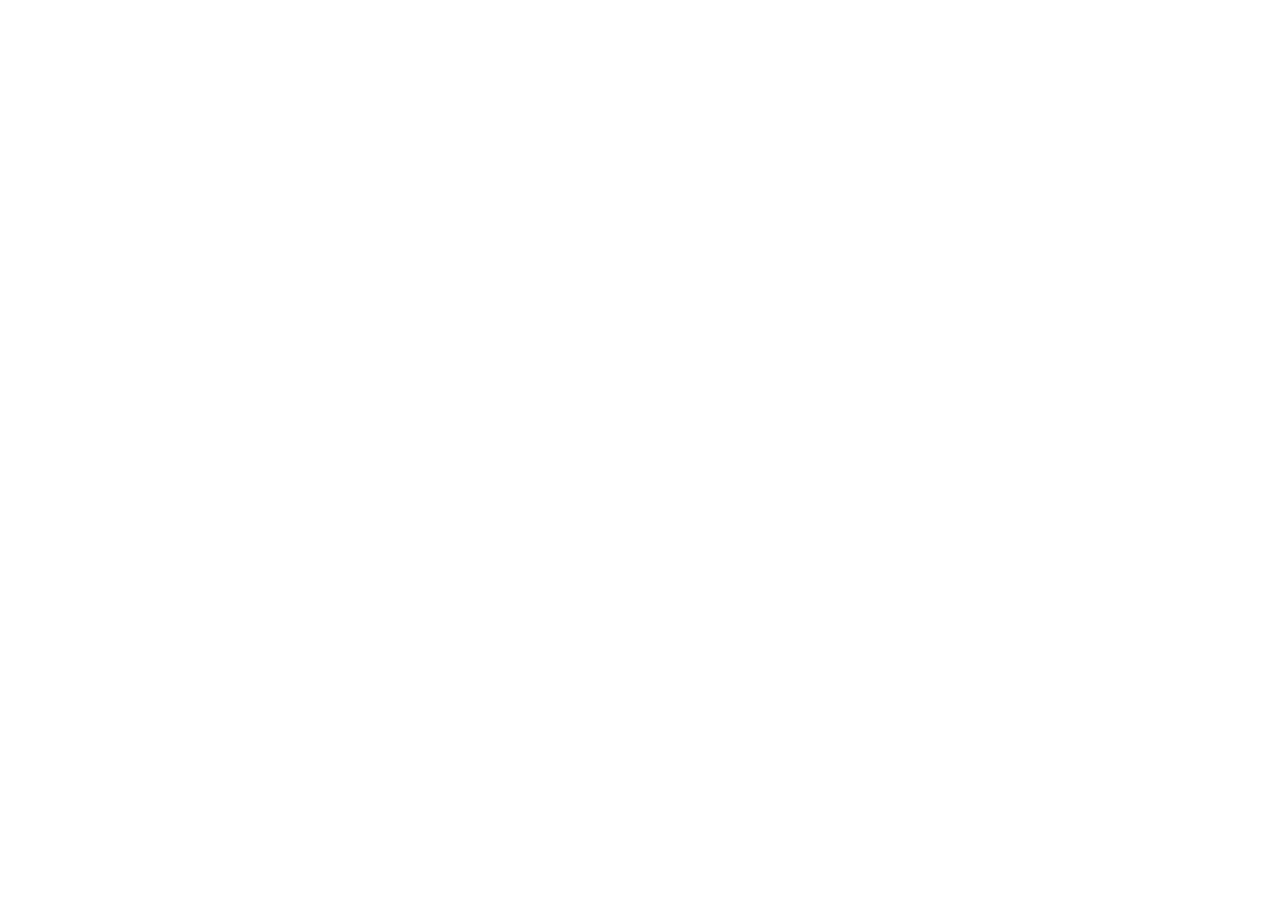
==== index.html @ 9fbe438b "subiendo carpetas y estructura inicial" ====
<!DOCTYPE html>
<html lang="en">
<head>
    <meta charset="UTF-8">
    <meta name="viewport" content="width=device-width, initial-scale=1.0">
    <title>Rueda Libre | Alquiler de bicicletas en Medellín"</title>
</head>
<body>
    <h1></h1>
</body>
</html>
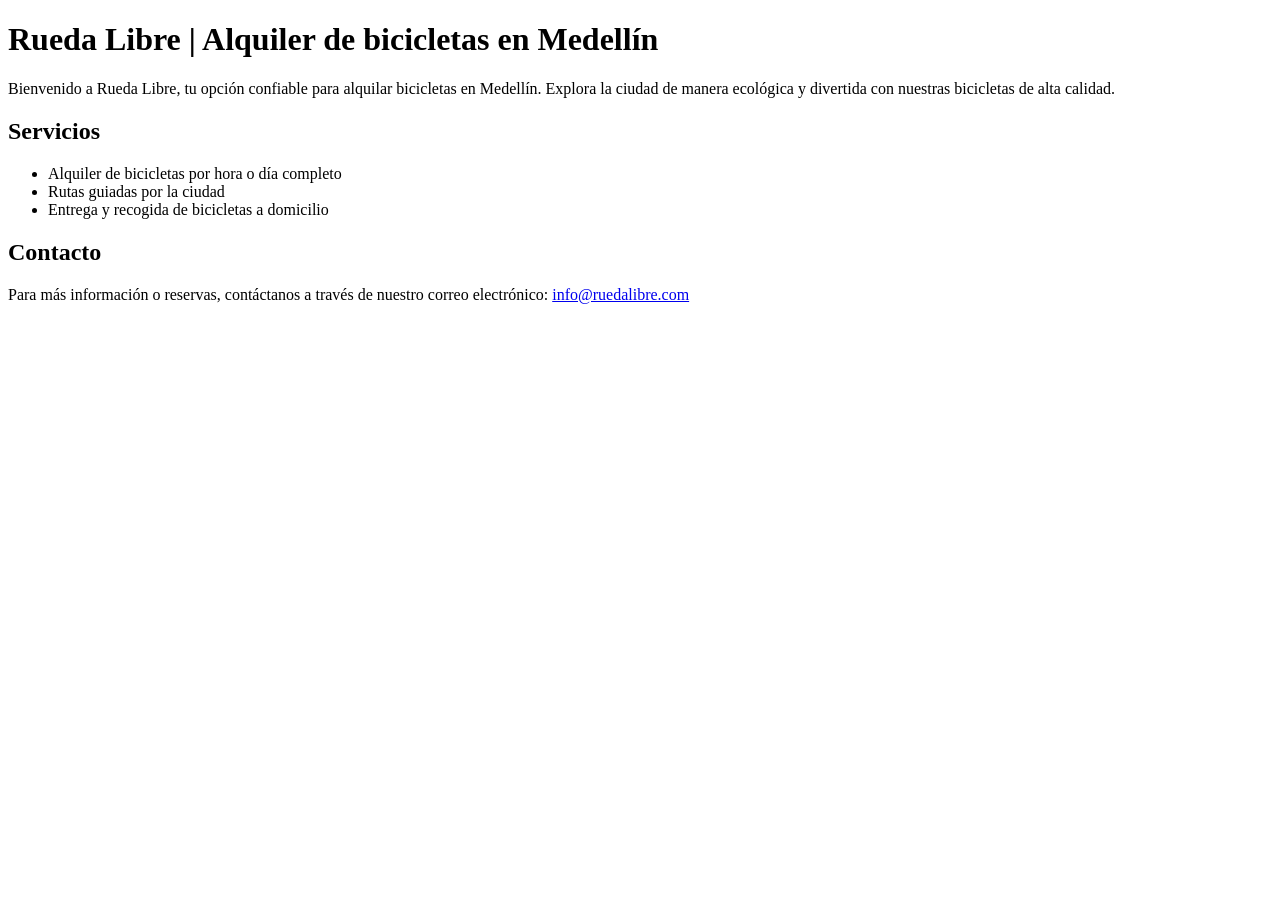
==== commit 8d99219f: "agregando bitacora e imagenes" ====
--- a/index.html
+++ b/index.html
@@ -3,9 +3,18 @@
 <head>
     <meta charset="UTF-8">
     <meta name="viewport" content="width=device-width, initial-scale=1.0">
-    <title>Rueda Libre | Alquiler de bicicletas en Medellín"</title>
+    <title>Rueda Libre | Alquiler de bicicletas en Medellín</title>
 </head>
 <body>
-    <h1></h1>
+    <h1>Rueda Libre | Alquiler de bicicletas en Medellín</h1>
+    <p>Bienvenido a Rueda Libre, tu opción confiable para alquilar bicicletas en Medellín. Explora la ciudad de manera ecológica y divertida con nuestras bicicletas de alta calidad.</p>
+    <h2>Servicios</h2>
+    <ul>
+        <li>Alquiler de bicicletas por hora o día completo</li>
+        <li>Rutas guiadas por la ciudad</li>
+        <li>Entrega y recogida de bicicletas a domicilio</li>
+    </ul>
+    <h2>Contacto</h2>
+    <p>Para más información o reservas, contáctanos a través de nuestro correo electrónico: <a href="mailto:info@ruedalibre.com">info@ruedalibre.com</a></p>    
 </body>
 </html>
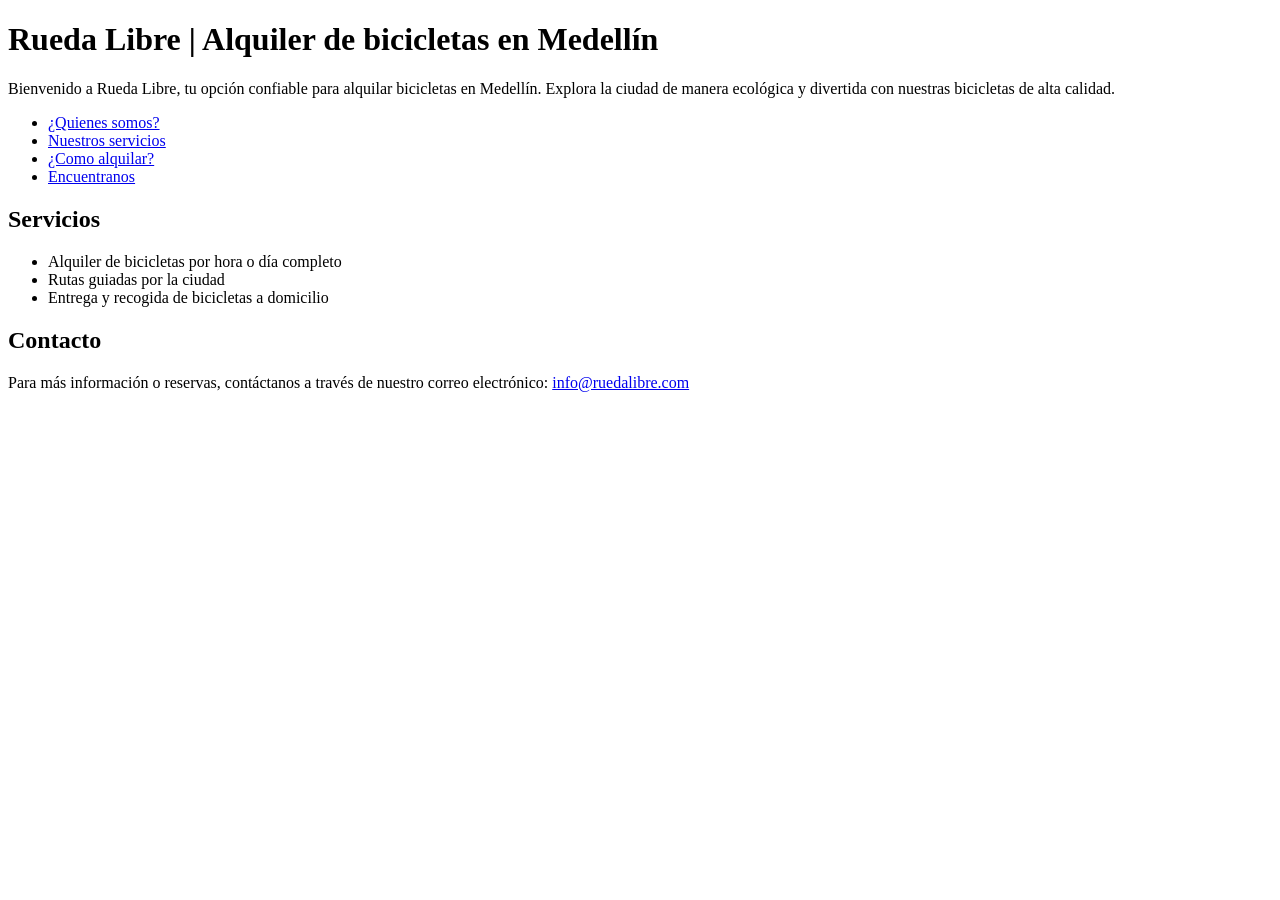
==== commit 0ba188e7: "Subiendo index y bitacora actualizada" ====
--- a/index.html
+++ b/index.html
@@ -8,6 +8,14 @@
 <body>
     <h1>Rueda Libre | Alquiler de bicicletas en Medellín</h1>
     <p>Bienvenido a Rueda Libre, tu opción confiable para alquilar bicicletas en Medellín. Explora la ciudad de manera ecológica y divertida con nuestras bicicletas de alta calidad.</p>
+    <nav>
+        <ul>
+            <li><a href="index.html">¿Quienes somos?</a></li>
+            <li><a href="servicios.html">Nuestros servicios</a></li>
+            <li><a href="servicios.html">¿Como alquilar?</a></li>
+            <li><a href="contacto.html">Encuentranos</a></li>
+        </ul>
+    </nav>
     <h2>Servicios</h2>
     <ul>
         <li>Alquiler de bicicletas por hora o día completo</li>
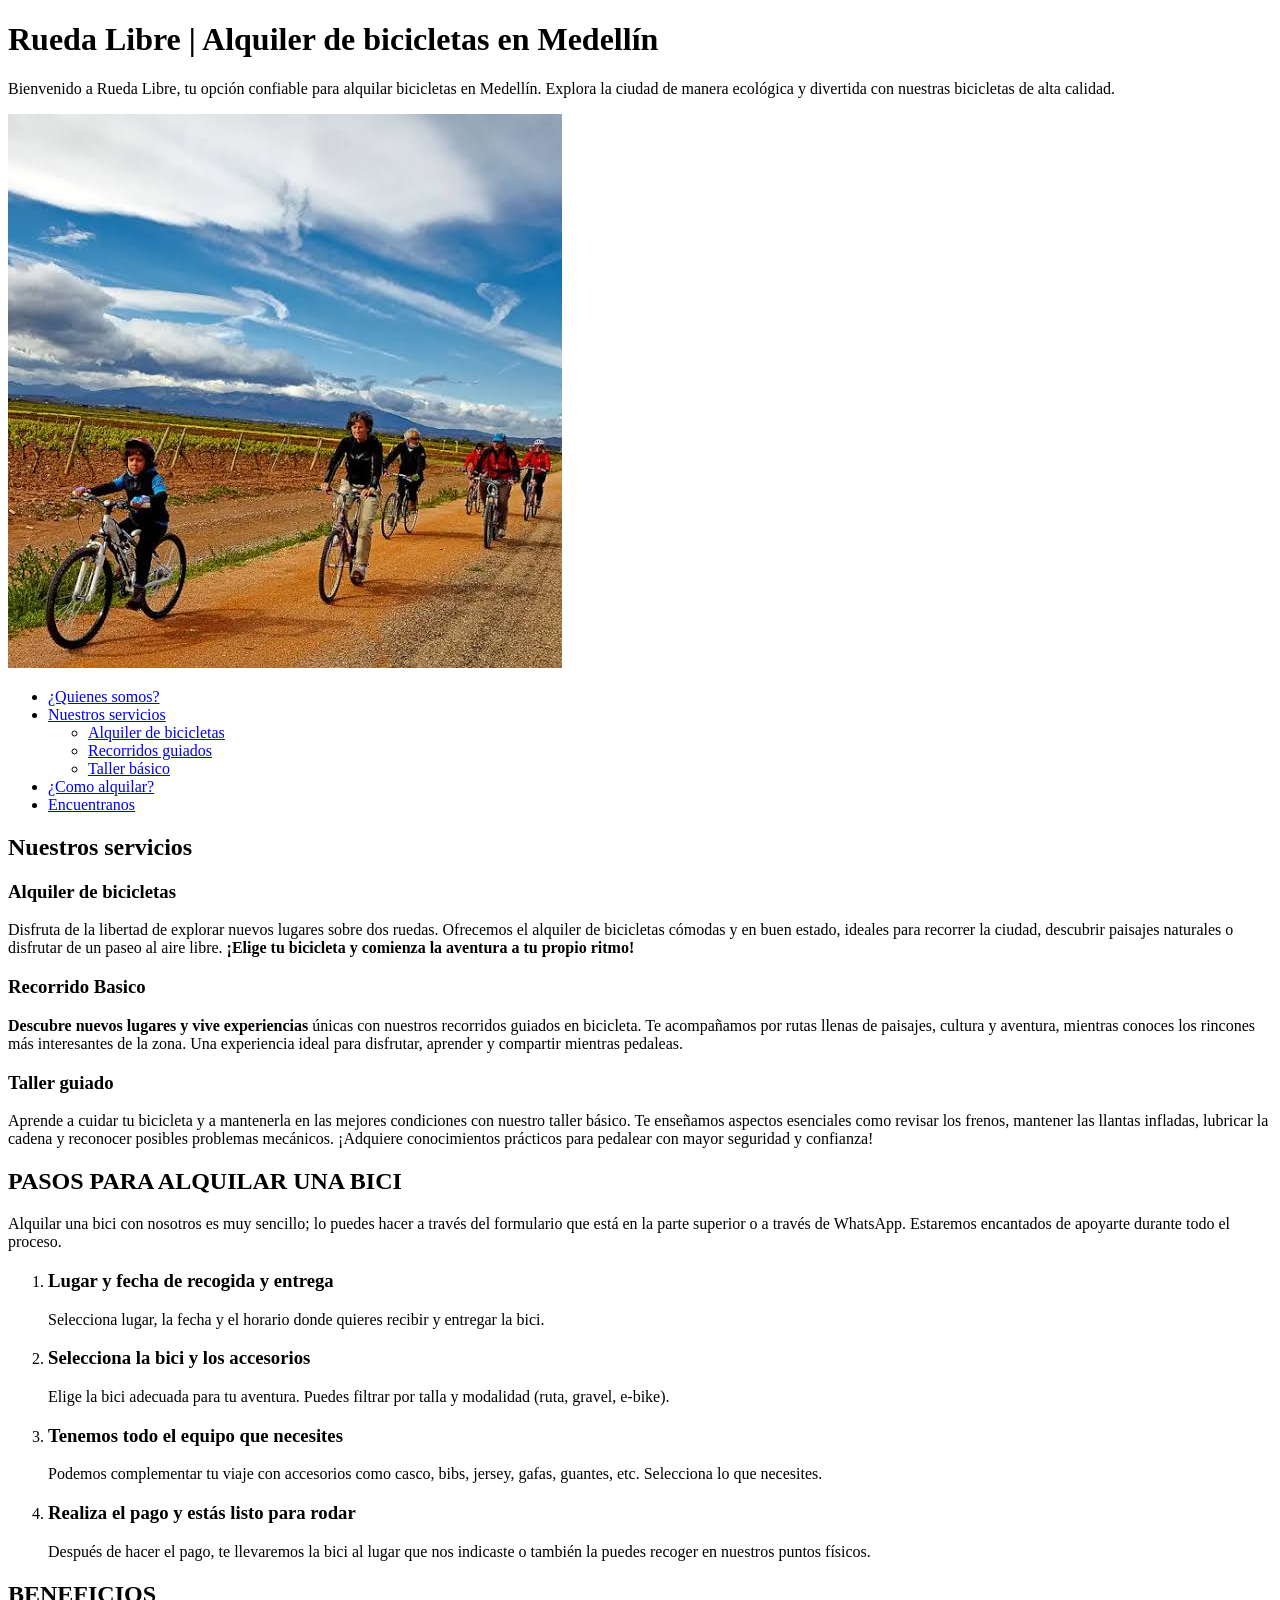
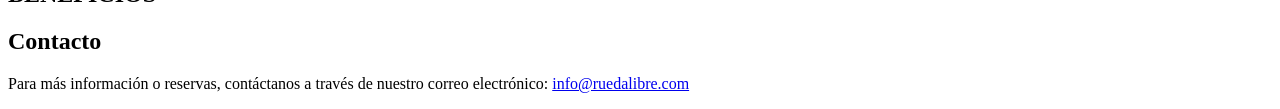
==== commit c5d32f62: "Actualizacion del index y carpeta img" ====
--- a/index.html
+++ b/index.html
@@ -8,20 +8,71 @@
 <body>
     <h1>Rueda Libre | Alquiler de bicicletas en Medellín</h1>
     <p>Bienvenido a Rueda Libre, tu opción confiable para alquilar bicicletas en Medellín. Explora la ciudad de manera ecológica y divertida con nuestras bicicletas de alta calidad.</p>
+    <div>
+        <img src="./img/paseo.png" alt="Paseando por un valle">
+    </div>
     <nav>
         <ul>
-            <li><a href="index.html">¿Quienes somos?</a></li>
-            <li><a href="servicios.html">Nuestros servicios</a></li>
-            <li><a href="servicios.html">¿Como alquilar?</a></li>
-            <li><a href="contacto.html">Encuentranos</a></li>
+            <li>
+                <a href="index.html">¿Quienes somos?</a>
+            </li>
+            <li>
+                <a href="#servicios">Nuestros servicios</a>
+                <ul>
+                    <li>
+                        <a href="#alquiler">Alquiler de bicicletas</a>
+                    </li>
+                    <li>
+                        <a href="#recorrido">Recorridos guiados</a>
+                    </li>
+                    <li>
+                        <a href="#taller">Taller básico</a>
+                    </li>
+                </ul>
+            </li>
+            <li>
+                <a href="#alquilar">¿Como alquilar?</a>
+            </li>
+            <li>
+                <a href="contacto.html">Encuentranos</a>
+            </li>
         </ul>
     </nav>
-    <h2>Servicios</h2>
-    <ul>
-        <li>Alquiler de bicicletas por hora o día completo</li>
-        <li>Rutas guiadas por la ciudad</li>
-        <li>Entrega y recogida de bicicletas a domicilio</li>
-    </ul>
+    <section id="servicios">
+        <h2>Nuestros servicios</h2>
+        <div id="alquiler">
+            <h3>Alquiler de bicicletas</h3>
+            <p>Disfruta de la libertad de explorar nuevos lugares sobre dos ruedas. Ofrecemos el alquiler de bicicletas cómodas y en buen estado, ideales para recorrer la ciudad, descubrir paisajes naturales o disfrutar de un paseo al aire libre.  <strong>¡Elige tu bicicleta y comienza la aventura a tu propio ritmo!</strong></p>
+        </div>
+        <div id="recorrido">
+            <h3>Recorrido Basico</h3>
+            <p><strong>Descubre nuevos lugares y vive experiencias</strong> únicas con nuestros recorridos guiados en bicicleta. Te acompañamos por rutas llenas de paisajes, cultura y aventura, mientras conoces los rincones más interesantes de la zona. Una experiencia ideal para disfrutar, aprender y compartir mientras pedaleas.</p>
+        </div>
+        <div id="taller">
+            <h3>Taller guiado</h3>
+            <p>Aprende a cuidar tu bicicleta y a mantenerla en las mejores condiciones con nuestro taller básico. Te enseñamos aspectos esenciales como revisar los frenos, mantener las llantas infladas, lubricar la cadena y reconocer posibles problemas mecánicos. ¡Adquiere conocimientos prácticos para pedalear con mayor seguridad y confianza!</p>
+        </div>
+
+    </section>
+
+    <section id="alquilar">
+        <h2>PASOS PARA ALQUILAR UNA BICI</h2>
+        <p>Alquilar una bici con nosotros es muy sencillo; lo puedes hacer a través del formulario que está en la parte superior o a través de WhatsApp. Estaremos encantados de apoyarte durante todo el proceso. 
+        </p>
+        <ol>
+            <li><h3> Lugar y fecha de recogida y entrega </h3></li>
+            <p>Selecciona lugar, la fecha y el horario donde quieres recibir y entregar la bici.</p>
+            <li><h3> Selecciona la bici y los accesorios </h3></li>
+            <p>Elige la bici adecuada para tu aventura. Puedes filtrar por talla y modalidad (ruta, gravel, e-bike).</p>
+            <li><h3> Tenemos todo el equipo que necesites </h3></li>
+            <p>Podemos complementar tu viaje con accesorios como casco, bibs, jersey, gafas, guantes, etc. Selecciona lo que necesites.</p>
+            <li><h3> Realiza el pago y estás listo para rodar </h3></li>
+            <p>Después de hacer el pago, te llevaremos la bici al lugar que nos indicaste o también la puedes recoger en nuestros puntos físicos.
+            </p>
+        </ol>
+        <h2>BENEFICIOS</h2>
+        
+    </section>
     <h2>Contacto</h2>
     <p>Para más información o reservas, contáctanos a través de nuestro correo electrónico: <a href="mailto:info@ruedalibre.com">info@ruedalibre.com</a></p>    
 </body>
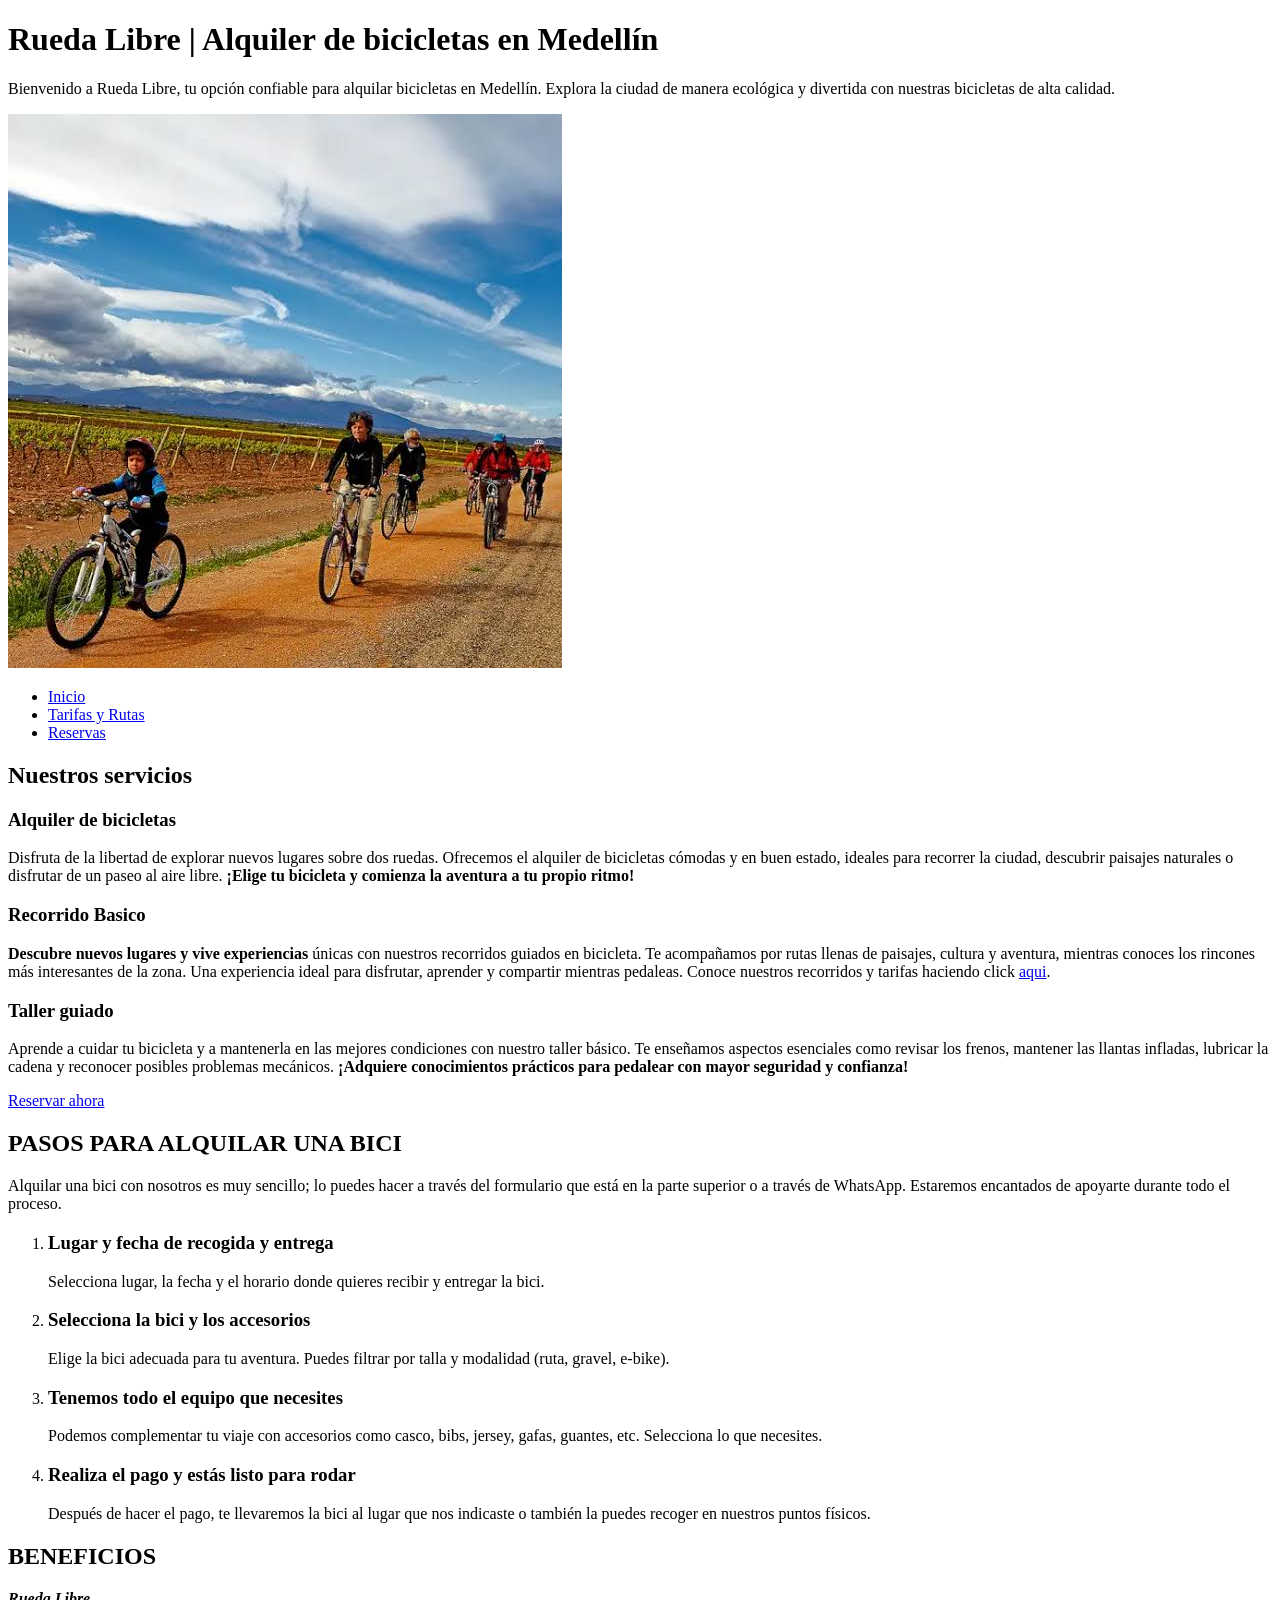
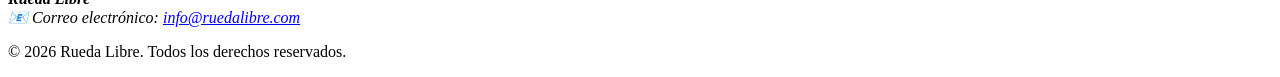
==== commit f238a068: "agregando paginas de reservas y tarifas y arreglo de la estructura con estructura semantica" ====
--- a/index.html
+++ b/index.html
@@ -14,27 +14,13 @@
     <nav>
         <ul>
             <li>
-                <a href="index.html">¿Quienes somos?</a>
+                <a href="index.html">Inicio</a>
             </li>
             <li>
-                <a href="#servicios">Nuestros servicios</a>
-                <ul>
-                    <li>
-                        <a href="#alquiler">Alquiler de bicicletas</a>
-                    </li>
-                    <li>
-                        <a href="#recorrido">Recorridos guiados</a>
-                    </li>
-                    <li>
-                        <a href="#taller">Taller básico</a>
-                    </li>
-                </ul>
+                <a href="./paginas/tarifas.html">Tarifas y Rutas</a>
             </li>
             <li>
-                <a href="#alquilar">¿Como alquilar?</a>
-            </li>
-            <li>
-                <a href="contacto.html">Encuentranos</a>
+                <a href="./paginas/reservas.html">Reservas</a>
             </li>
         </ul>
     </nav>
@@ -46,12 +32,13 @@
         </div>
         <div id="recorrido">
             <h3>Recorrido Basico</h3>
-            <p><strong>Descubre nuevos lugares y vive experiencias</strong> únicas con nuestros recorridos guiados en bicicleta. Te acompañamos por rutas llenas de paisajes, cultura y aventura, mientras conoces los rincones más interesantes de la zona. Una experiencia ideal para disfrutar, aprender y compartir mientras pedaleas.</p>
+            <p><strong>Descubre nuevos lugares y vive experiencias</strong> únicas con nuestros recorridos guiados en bicicleta. Te acompañamos por rutas llenas de paisajes, cultura y aventura, mientras conoces los rincones más interesantes de la zona. Una experiencia ideal para disfrutar, aprender y compartir mientras pedaleas. Conoce nuestros recorridos y tarifas haciendo click <a href="./paginas/tarifas.html#recorridos">aqui</a>.</p>
         </div>
         <div id="taller">
             <h3>Taller guiado</h3>
-            <p>Aprende a cuidar tu bicicleta y a mantenerla en las mejores condiciones con nuestro taller básico. Te enseñamos aspectos esenciales como revisar los frenos, mantener las llantas infladas, lubricar la cadena y reconocer posibles problemas mecánicos. ¡Adquiere conocimientos prácticos para pedalear con mayor seguridad y confianza!</p>
+            <p>Aprende a cuidar tu bicicleta y a mantenerla en las mejores condiciones con nuestro taller básico. Te enseñamos aspectos esenciales como revisar los frenos, mantener las llantas infladas, lubricar la cadena y reconocer posibles problemas mecánicos. <strong>¡Adquiere conocimientos prácticos para pedalear con mayor seguridad y confianza!</strong></p>
         </div>
+        <a href="./reservas.html">Reservar ahora</a>
 
     </section>
 
@@ -73,7 +60,16 @@
         <h2>BENEFICIOS</h2>
         
     </section>
-    <h2>Contacto</h2>
-    <p>Para más información o reservas, contáctanos a través de nuestro correo electrónico: <a href="mailto:info@ruedalibre.com">info@ruedalibre.com</a></p>    
+    <footer>
+        <address class="datos-negocio">
+            <strong>Rueda Libre</strong><br>
+            📧 Correo electrónico: <a href="mailto:info@ruedalibre.com">info@ruedalibre.com</a>
+        </address>
+
+
+        <p class="copyright">
+            &copy; <time datetime="2026">2026</time> Rueda Libre. Todos los derechos reservados.
+        </p>
+    </footer>    
 </body>
 </html>
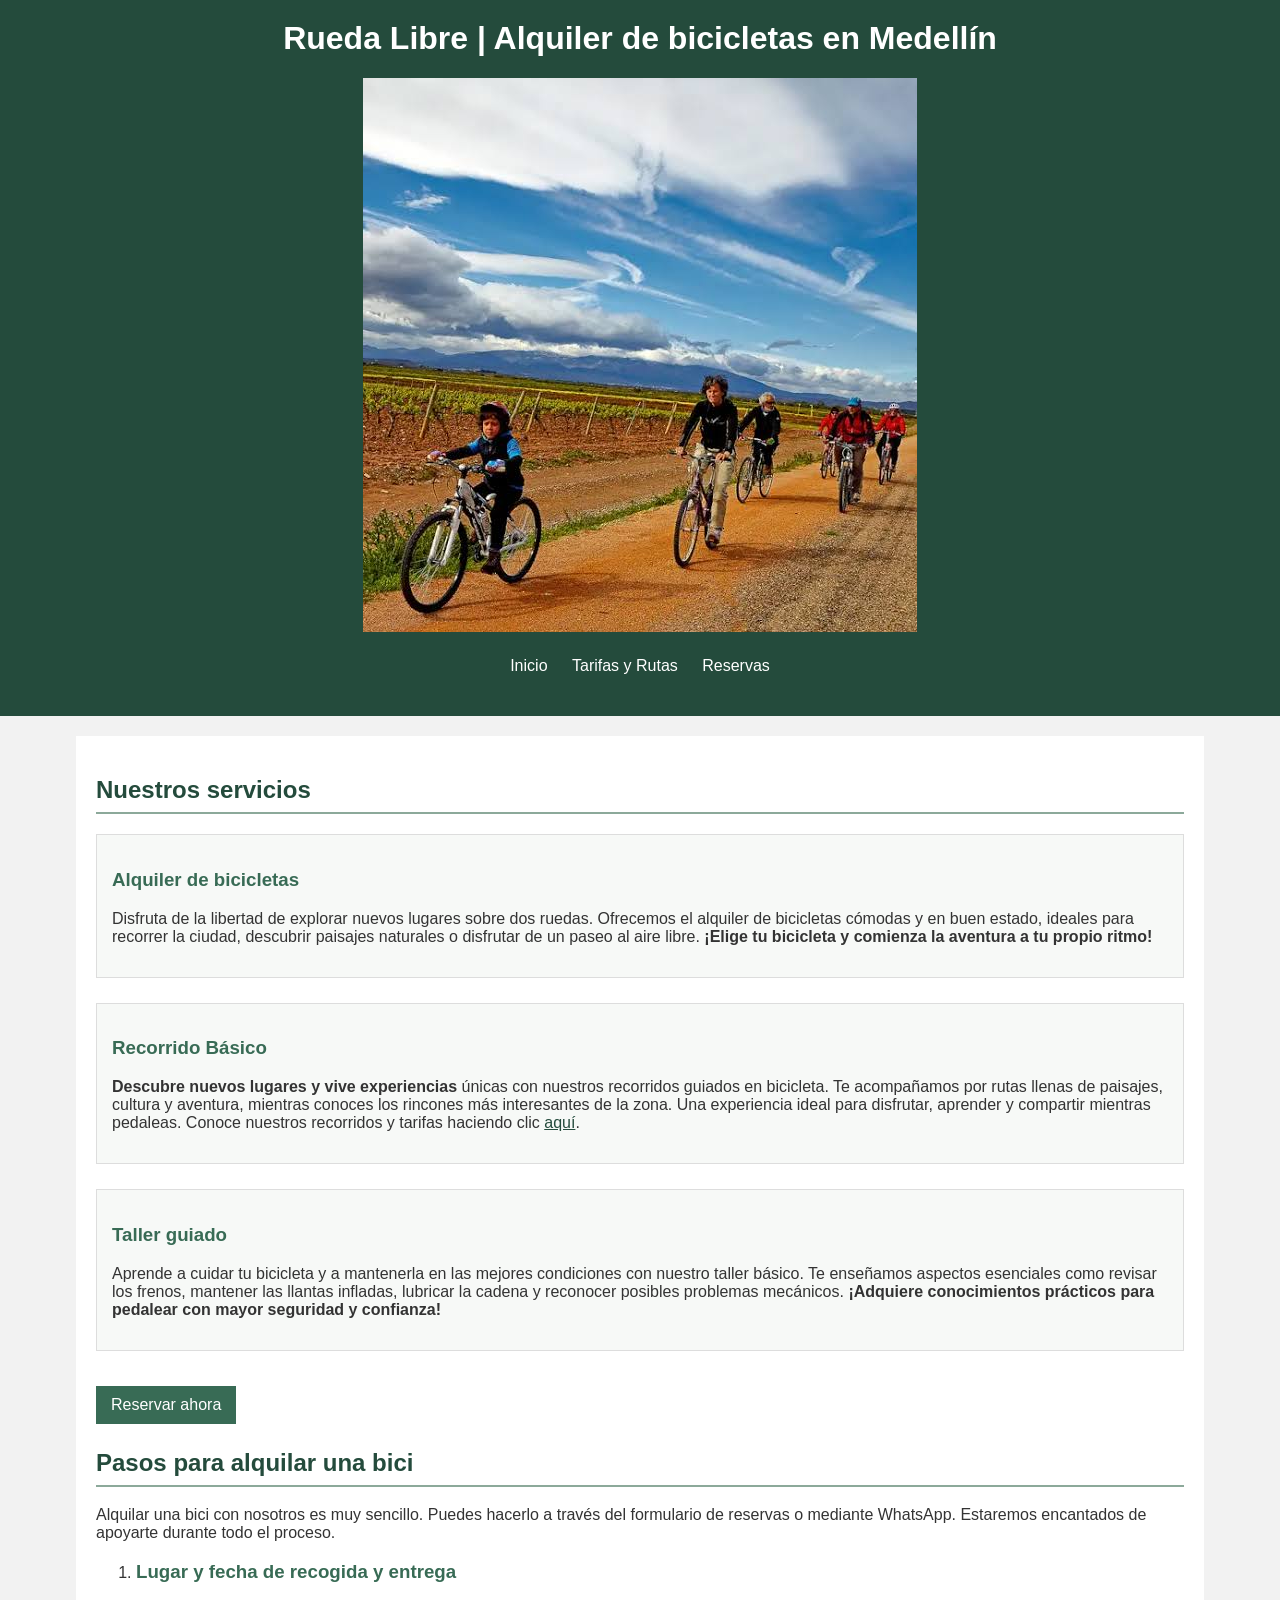
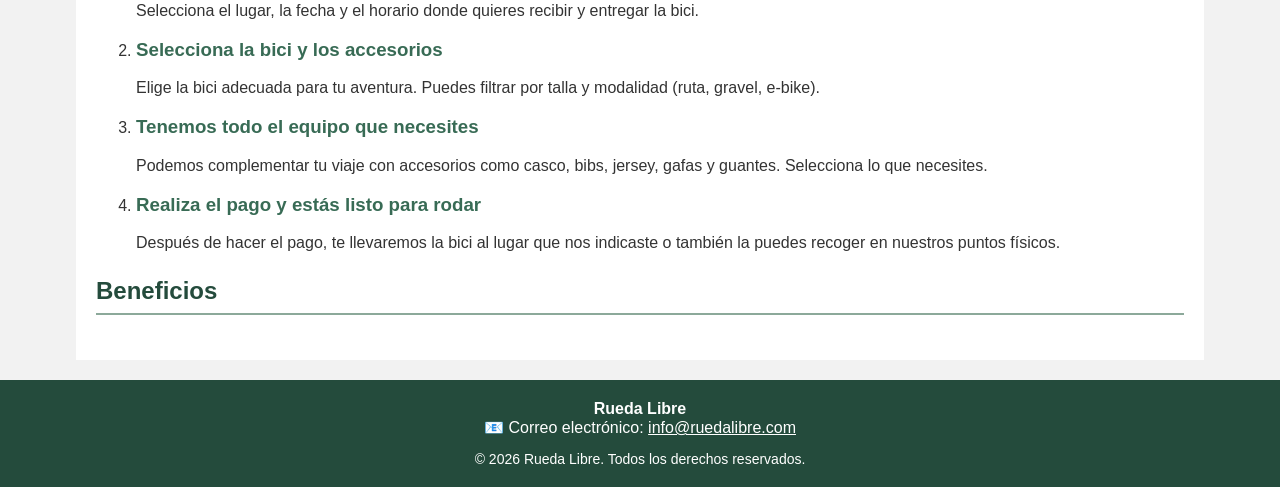
==== commit e2a24dbd: "Actualiacion de las 3 paginas con estilos incluidos" ====
--- a/index.html
+++ b/index.html
@@ -1,75 +1,154 @@
+
 <!DOCTYPE html>
-<html lang="en">
+<html lang="es">
+
 <head>
     <meta charset="UTF-8">
     <meta name="viewport" content="width=device-width, initial-scale=1.0">
+    <meta name="description" content="Sitio de alquiler de bicicletas en Medellín">
+    <link rel="stylesheet" href="./style.css">
     <title>Rueda Libre | Alquiler de bicicletas en Medellín</title>
 </head>
+
 <body>
-    <h1>Rueda Libre | Alquiler de bicicletas en Medellín</h1>
-    <p>Bienvenido a Rueda Libre, tu opción confiable para alquilar bicicletas en Medellín. Explora la ciudad de manera ecológica y divertida con nuestras bicicletas de alta calidad.</p>
-    <div>
+
+    <header>
+        <h1>Rueda Libre | Alquiler de bicicletas en Medellín</h1>
+
         <img src="./img/paseo.png" alt="Paseando por un valle">
-    </div>
-    <nav>
-        <ul>
-            <li>
-                <a href="index.html">Inicio</a>
-            </li>
-            <li>
-                <a href="./paginas/tarifas.html">Tarifas y Rutas</a>
-            </li>
-            <li>
-                <a href="./paginas/reservas.html">Reservas</a>
-            </li>
-        </ul>
-    </nav>
-    <section id="servicios">
-        <h2>Nuestros servicios</h2>
-        <div id="alquiler">
-            <h3>Alquiler de bicicletas</h3>
-            <p>Disfruta de la libertad de explorar nuevos lugares sobre dos ruedas. Ofrecemos el alquiler de bicicletas cómodas y en buen estado, ideales para recorrer la ciudad, descubrir paisajes naturales o disfrutar de un paseo al aire libre.  <strong>¡Elige tu bicicleta y comienza la aventura a tu propio ritmo!</strong></p>
-        </div>
-        <div id="recorrido">
-            <h3>Recorrido Basico</h3>
-            <p><strong>Descubre nuevos lugares y vive experiencias</strong> únicas con nuestros recorridos guiados en bicicleta. Te acompañamos por rutas llenas de paisajes, cultura y aventura, mientras conoces los rincones más interesantes de la zona. Una experiencia ideal para disfrutar, aprender y compartir mientras pedaleas. Conoce nuestros recorridos y tarifas haciendo click <a href="./paginas/tarifas.html#recorridos">aqui</a>.</p>
-        </div>
-        <div id="taller">
-            <h3>Taller guiado</h3>
-            <p>Aprende a cuidar tu bicicleta y a mantenerla en las mejores condiciones con nuestro taller básico. Te enseñamos aspectos esenciales como revisar los frenos, mantener las llantas infladas, lubricar la cadena y reconocer posibles problemas mecánicos. <strong>¡Adquiere conocimientos prácticos para pedalear con mayor seguridad y confianza!</strong></p>
-        </div>
-        <a href="./reservas.html">Reservar ahora</a>
 
-    </section>
+        <nav aria-label="Navegación principal">
+            <ul>
+                <li>
+                    <a href="./index.html">Inicio</a>
+                </li>
+                <li>
+                    <a href="./paginas/tarifas.html">Tarifas y Rutas</a>
+                </li>
+                <li>
+                    <a href="./paginas/reservas.html">Reservas</a>
+                </li>
+            </ul>
+        </nav>
+    </header>
 
-    <section id="alquilar">
-        <h2>PASOS PARA ALQUILAR UNA BICI</h2>
-        <p>Alquilar una bici con nosotros es muy sencillo; lo puedes hacer a través del formulario que está en la parte superior o a través de WhatsApp. Estaremos encantados de apoyarte durante todo el proceso. 
-        </p>
-        <ol>
-            <li><h3> Lugar y fecha de recogida y entrega </h3></li>
-            <p>Selecciona lugar, la fecha y el horario donde quieres recibir y entregar la bici.</p>
-            <li><h3> Selecciona la bici y los accesorios </h3></li>
-            <p>Elige la bici adecuada para tu aventura. Puedes filtrar por talla y modalidad (ruta, gravel, e-bike).</p>
-            <li><h3> Tenemos todo el equipo que necesites </h3></li>
-            <p>Podemos complementar tu viaje con accesorios como casco, bibs, jersey, gafas, guantes, etc. Selecciona lo que necesites.</p>
-            <li><h3> Realiza el pago y estás listo para rodar </h3></li>
-            <p>Después de hacer el pago, te llevaremos la bici al lugar que nos indicaste o también la puedes recoger en nuestros puntos físicos.
+    <main>
+
+        <section id="servicios">
+            <h2>Nuestros servicios</h2>
+
+            <article id="alquiler">
+                <h3>Alquiler de bicicletas</h3>
+                <p>
+                    Disfruta de la libertad de explorar nuevos lugares sobre dos ruedas.
+                    Ofrecemos el alquiler de bicicletas cómodas y en buen estado,
+                    ideales para recorrer la ciudad, descubrir paisajes naturales o
+                    disfrutar de un paseo al aire libre.
+                    <strong>¡Elige tu bicicleta y comienza la aventura a tu propio ritmo!</strong>
+                </p>
+            </article>
+
+            <article id="recorrido">
+                <h3>Recorrido Básico</h3>
+                <p>
+                    <strong>Descubre nuevos lugares y vive experiencias</strong>
+                    únicas con nuestros recorridos guiados en bicicleta.
+                    Te acompañamos por rutas llenas de paisajes, cultura y aventura,
+                    mientras conoces los rincones más interesantes de la zona.
+                    Una experiencia ideal para disfrutar, aprender y compartir
+                    mientras pedaleas. Conoce nuestros recorridos y tarifas
+                    haciendo clic
+                    <a href="./paginas/tarifas.html#recorridos">aquí</a>.
+                </p>
+            </article>
+
+            <article id="taller">
+                <h3>Taller guiado</h3>
+                <p>
+                    Aprende a cuidar tu bicicleta y a mantenerla en las mejores
+                    condiciones con nuestro taller básico. Te enseñamos aspectos
+                    esenciales como revisar los frenos, mantener las llantas
+                    infladas, lubricar la cadena y reconocer posibles problemas
+                    mecánicos.
+                    <strong>¡Adquiere conocimientos prácticos para pedalear
+                    con mayor seguridad y confianza!</strong>
+                </p>
+            </article>
+
+            <p>
+                <a href="./paginas/reservas.html">Reservar ahora</a>
             </p>
-        </ol>
-        <h2>BENEFICIOS</h2>
-        
-    </section>
+        </section>
+
+        <section id="alquilar">
+            <h2>Pasos para alquilar una bici</h2>
+
+            <p>
+                Alquilar una bici con nosotros es muy sencillo.
+                Puedes hacerlo a través del formulario de reservas
+                o mediante WhatsApp. Estaremos encantados de apoyarte
+                durante todo el proceso.
+            </p>
+
+            <ol>
+                <li>
+                    <h3>Lugar y fecha de recogida y entrega</h3>
+                    <p>
+                        Selecciona el lugar, la fecha y el horario
+                        donde quieres recibir y entregar la bici.
+                    </p>
+                </li>
+
+                <li>
+                    <h3>Selecciona la bici y los accesorios</h3>
+                    <p>
+                        Elige la bici adecuada para tu aventura.
+                        Puedes filtrar por talla y modalidad
+                        (ruta, gravel, e-bike).
+                    </p>
+                </li>
+
+                <li>
+                    <h3>Tenemos todo el equipo que necesites</h3>
+                    <p>
+                        Podemos complementar tu viaje con accesorios
+                        como casco, bibs, jersey, gafas y guantes.
+                        Selecciona lo que necesites.
+                    </p>
+                </li>
+
+                <li>
+                    <h3>Realiza el pago y estás listo para rodar</h3>
+                    <p>
+                        Después de hacer el pago, te llevaremos la bici
+                        al lugar que nos indicaste o también la puedes
+                        recoger en nuestros puntos físicos.
+                    </p>
+                </li>
+            </ol>
+        </section>
+
+        <section id="beneficios">
+            <h2>Beneficios</h2>
+
+            <!-- Agrega aquí la descripción de los beneficios de Rueda Libre. -->
+
+        </section>
+
+    </main>
+
     <footer>
         <address class="datos-negocio">
             <strong>Rueda Libre</strong><br>
-            📧 Correo electrónico: <a href="mailto:info@ruedalibre.com">info@ruedalibre.com</a>
+            📧 Correo electrónico:
+            <a href="mailto:info@ruedalibre.com">info@ruedalibre.com</a>
         </address>
 
+        <p class="copyright">
+            &copy; <time datetime="2026">2026</time>
+            Rueda Libre. Todos los derechos reservados.
+        </p>
+    </footer>
 
-        <p class="copyright">
-            &copy; <time datetime="2026">2026</time> Rueda Libre. Todos los derechos reservados.
-        </p>
-    </footer>    
 </body>
-</html>+</html>
--- a/style.css
+++ b/style.css
@@ -0,0 +1,142 @@
+
+/* Estilos generales */
+body {
+    font-family: Arial, sans-serif;
+    background-color: #f2f2f2;
+    color: #333333;
+    margin: 0;
+    padding: 0;
+}
+
+/* Encabezado */
+header {
+    background-color: #244b3c;
+    color: white;
+    text-align: center;
+    padding: 20px;
+}
+
+header h1 {
+    margin-top: 0;
+}
+
+/* Menú de navegación */
+nav ul {
+    list-style: none;
+    padding: 0;
+}
+
+nav li {
+    display: inline-block;
+    margin: 5px 10px;
+}
+
+nav a {
+    color: white;
+    text-decoration: none;
+}
+
+nav a:hover {
+    text-decoration: underline;
+}
+
+/* Contenido principal */
+main {
+    width: 85%;
+    margin: 20px auto;
+    padding: 20px;
+    background-color: white;
+}
+
+/* Títulos */
+h2 {
+    color: #244b3c;
+    border-bottom: 2px solid #8ca99a;
+    padding-bottom: 8px;
+}
+
+h3 {
+    color: #386b55;
+}
+
+/* Secciones y artículos */
+section,
+article,
+aside {
+    margin-bottom: 25px;
+}
+
+article,
+aside {
+    padding: 15px;
+    background-color: #f7f9f7;
+    border: 1px solid #dddddd;
+}
+
+/* Tablas */
+table {
+    width: 100%;
+    border-collapse: collapse;
+    margin: 20px 0;
+}
+
+caption {
+    font-weight: bold;
+    margin-bottom: 10px;
+}
+
+th,
+td {
+    border: 1px solid #cccccc;
+    padding: 10px;
+    text-align: center;
+}
+
+th {
+    background-color: #386b55;
+    color: white;
+}
+
+tbody tr:nth-child(even) {
+    background-color: #eeeeee;
+}
+
+/* Enlaces dentro del contenido */
+main a {
+    color: #244b3c;
+}
+
+/* Botón sencillo para reservar */
+main a[href*="reservas"] {
+    display: inline-block;
+    background-color: #386b55;
+    color: white;
+    text-decoration: none;
+    padding: 10px 15px;
+    margin-top: 10px;
+}
+
+main a[href*="reservas"]:hover {
+    background-color: #244b3c;
+}
+
+/* Pie de página */
+footer {
+    background-color: #244b3c;
+    color: white;
+    text-align: center;
+    padding: 20px;
+}
+
+footer a {
+    color: white;
+}
+
+footer address {
+    font-style: normal;
+}
+
+.copyright {
+    font-size: 14px;
+    margin-bottom: 0;
+}
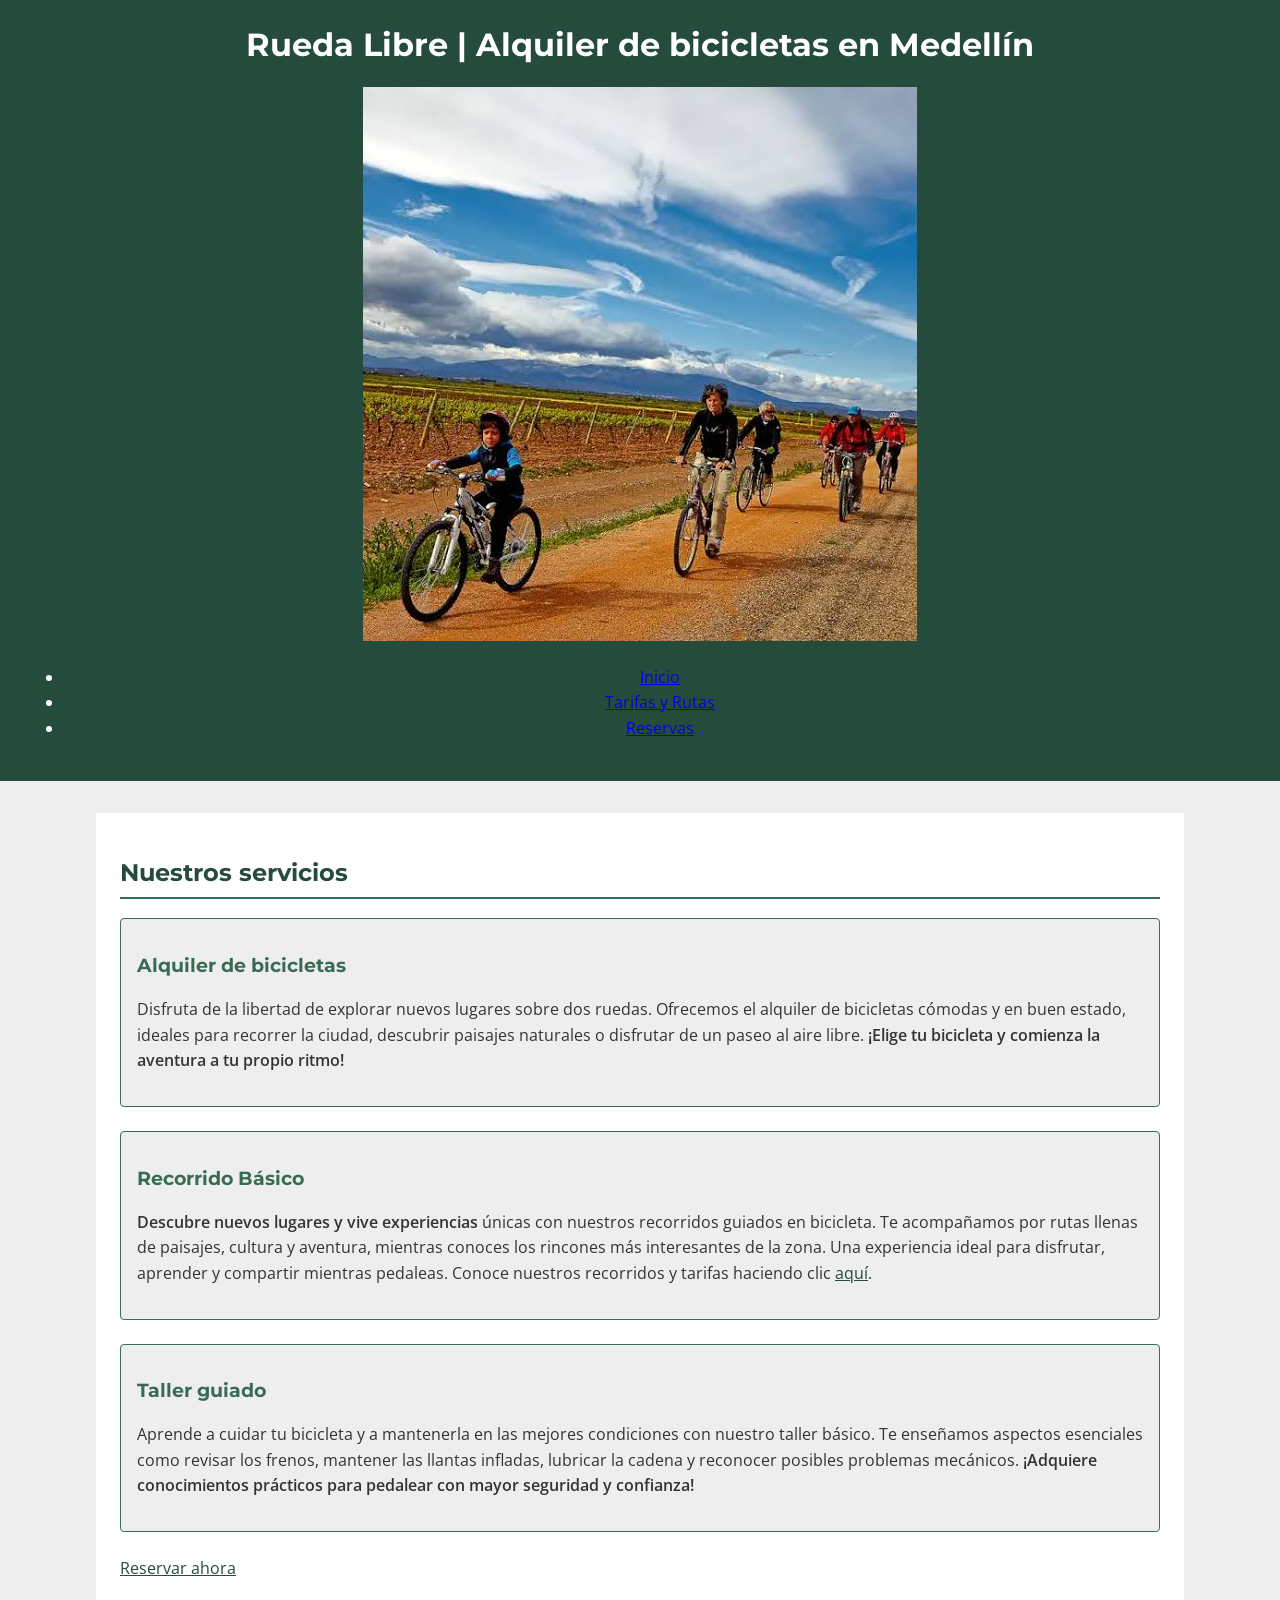
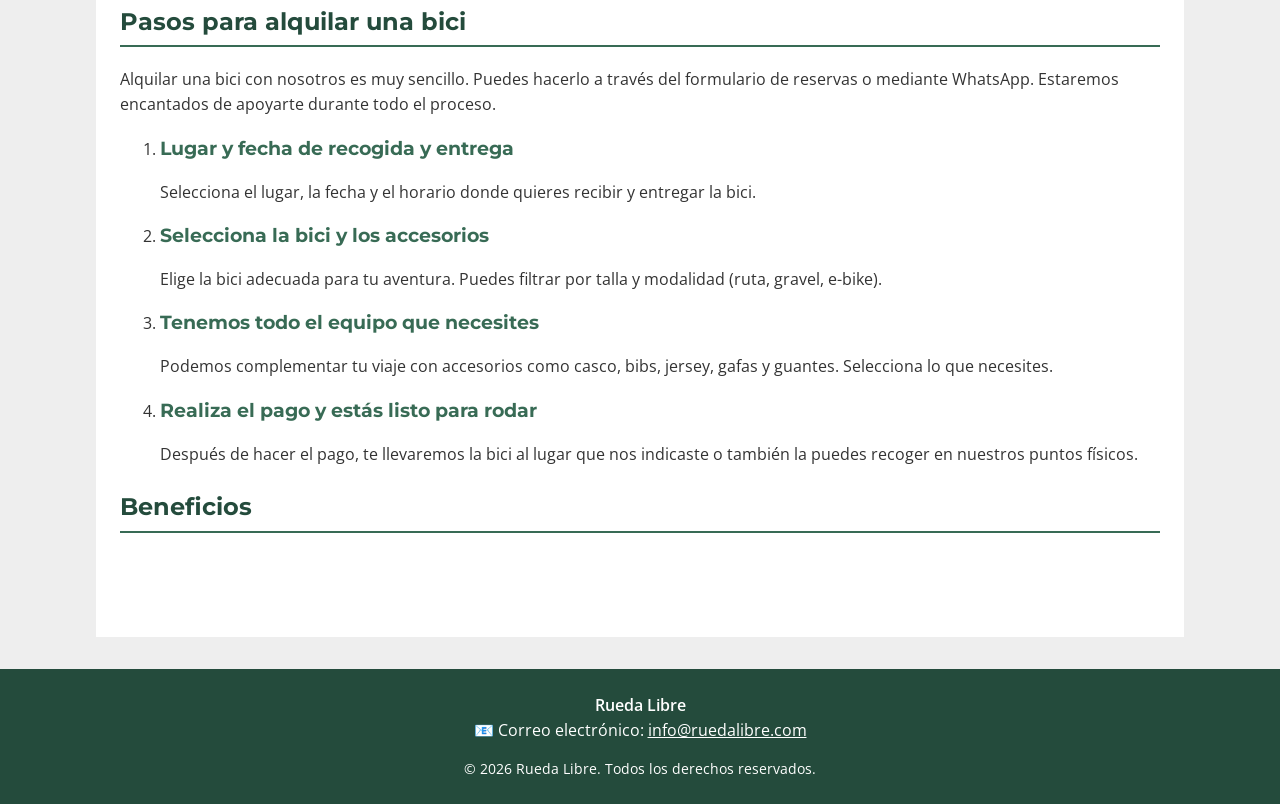
==== commit 0718b34e: "Actualizacion de archivos html y css" ====
--- a/index.html
+++ b/index.html
@@ -1,4 +1,3 @@
-
 <!DOCTYPE html>
 <html lang="es">
 
@@ -7,6 +6,13 @@
     <meta name="viewport" content="width=device-width, initial-scale=1.0">
     <meta name="description" content="Sitio de alquiler de bicicletas en Medellín">
     <link rel="stylesheet" href="./style.css">
+    <link rel="preconnect" href="https://fonts.googleapis.com">
+    <link rel="preconnect" href="https://fonts.gstatic.com" crossorigin>
+
+    <link href="https://fonts.googleapis.com/css2?family=Montserrat:wght@700&family=Open+Sans:wght@400;600&display=swap"
+        rel="stylesheet">
+
+    <link rel="stylesheet" href="./css/style.css">
     <title>Rueda Libre | Alquiler de bicicletas en Medellín</title>
 </head>
 
@@ -71,7 +77,7 @@
                     infladas, lubricar la cadena y reconocer posibles problemas
                     mecánicos.
                     <strong>¡Adquiere conocimientos prácticos para pedalear
-                    con mayor seguridad y confianza!</strong>
+                        con mayor seguridad y confianza!</strong>
                 </p>
             </article>
 
@@ -151,4 +157,5 @@
     </footer>
 
 </body>
-</html>
+
+</html>
--- a/css/style.css
+++ b/css/style.css
@@ -0,0 +1,369 @@
+
+/* ========================================
+   1. VARIABLES DE LA MARCA
+   ======================================== */
+
+:root {
+    /* Paleta provisional: reemplazar por los 5 colores oficiales */
+    --verde-ruta: #244b3c;
+    --verde-claro: #386b55;
+    --gris-asfalto: #333333;
+    --gris-claro: #eeeeee;
+    --blanco: #ffffff;
+
+    /* Tipografías */
+    --fuente-titulos: "Montserrat", Arial, sans-serif;
+    --fuente-texto: "Open Sans", Arial, sans-serif;
+
+    /* Escala de espaciado */
+    --espacio-pequeno: 0.5rem;
+    --espacio-medio: 1rem;
+    --espacio-grande: 1.5rem;
+    --espacio-extra: 2rem;
+}
+
+
+/* ========================================
+   2. ESTILOS GENERALES
+   ======================================== */
+
+body {
+    font-family: var(--fuente-texto);
+    font-weight: 400;
+    color: var(--gris-asfalto);
+    background-color: var(--gris-claro);
+    margin: 0;
+    line-height: 1.6;
+}
+
+/* Todos los encabezados utilizan la misma fuente */
+h1,
+h2,
+h3,
+h4,
+h5,
+h6 {
+    font-family: var(--fuente-titulos);
+    font-weight: 700;
+    line-height: 1.3;
+}
+
+p,
+li,
+td,
+dd {
+    font-weight: 400;
+}
+
+strong,
+th,
+dt {
+    font-weight: 600;
+}
+
+
+/* ========================================
+   3. ENCABEZADO Y NAVEGACIÓN
+   ======================================== */
+
+header {
+    background-color: var(--verde-ruta);
+    color: var(--blanco);
+    text-align: center;
+    padding: var(--espacio-grande);
+}
+
+header h1 {
+    margin-top: 0;
+}
+
+/* Lista del menú */
+#menu {
+    list-style: none;
+    padding: 0;
+    margin-bottom: 0;
+}
+
+#menu li {
+    display: inline-block;
+    margin: var(--espacio-pequeno);
+}
+
+/* Enlaces del menú */
+#menu a {
+    display: inline-block;
+    color: var(--blanco);
+    text-decoration: none;
+    padding: var(--espacio-pequeno) var(--espacio-medio);
+    border-radius: 4px;
+}
+
+/* Página actual: selector más específico que #menu a */
+#menu a.activo {
+    color: var(--blanco);
+    background-color: var(--verde-claro);
+    font-weight: 600;
+    text-decoration: underline;
+    text-underline-offset: 4px;
+}
+
+/* Al pasar el mouse */
+#menu a:hover {
+    background-color: var(--verde-claro);
+    text-decoration: underline;
+}
+
+/* Al navegar con el teclado */
+#menu a:focus {
+    outline: 3px solid var(--blanco);
+    outline-offset: 3px;
+    text-decoration: underline;
+}
+
+
+/* ========================================
+   4. CONTENIDO PRINCIPAL
+   ======================================== */
+
+main {
+    width: 85%;
+    max-width: 1200px;
+    margin: var(--espacio-extra) auto;
+    padding: var(--espacio-grande);
+    padding-bottom: 5rem;
+    background-color: var(--blanco);
+    box-sizing: border-box;
+}
+
+h2 {
+    color: var(--verde-ruta);
+    border-bottom: 2px solid var(--verde-claro);
+    padding-bottom: var(--espacio-pequeno);
+}
+
+h3 {
+    color: var(--verde-claro);
+}
+
+section,
+article,
+aside {
+    margin-bottom: var(--espacio-grande);
+}
+
+article,
+aside {
+    padding: var(--espacio-medio);
+    background-color: var(--gris-claro);
+    border: 1px solid var(--verde-claro);
+    border-radius: 4px;
+}
+
+
+/* ========================================
+   5. TABLAS
+   ======================================== */
+
+table {
+    width: 100%;
+    border-collapse: collapse;
+    margin: var(--espacio-grande) 0;
+}
+
+caption {
+    font-weight: 600;
+    margin-bottom: var(--espacio-pequeno);
+}
+
+th,
+td {
+    border: 1px solid var(--gris-asfalto);
+    padding: var(--espacio-pequeno);
+    text-align: center;
+}
+
+th {
+    color: var(--blanco);
+    background-color: var(--verde-ruta);
+}
+
+tbody tr:nth-child(even) {
+    background-color: var(--gris-claro);
+}
+
+
+/* ========================================
+   6. ENLACES Y BOTÓN DE RESERVA
+   ======================================== */
+
+main a {
+    color: var(--verde-ruta);
+}
+
+/* Clase para las llamadas a la acción */
+.boton-reservar {
+    display: inline-block;
+    color: var(--blanco);
+    background-color: var(--verde-ruta);
+    text-decoration: none;
+    font-weight: 600;
+    padding: var(--espacio-pequeno) var(--espacio-medio);
+    margin-top: var(--espacio-pequeno);
+    border: 2px solid var(--verde-ruta);
+    border-radius: 4px;
+}
+
+/* Estado hover del botón */
+.boton-reservar:hover {
+    color: var(--blanco);
+    background-color: var(--verde-claro);
+    border-color: var(--verde-claro);
+    text-decoration: underline;
+}
+
+/* Estado focus del botón */
+.boton-reservar:focus {
+    outline: 3px solid var(--verde-claro);
+    outline-offset: 3px;
+}
+
+
+/* ========================================
+   7. TARJETA DE BICICLETA ELÉCTRICA
+   ======================================== */
+
+/* La tarjeta sirve de referencia para ubicar la etiqueta */
+.tarjeta-electrica {
+    position: relative;
+}
+
+/* Etiqueta "Nuevo" en la esquina superior derecha */
+.etiqueta-nuevo {
+    position: absolute;
+    top: var(--espacio-pequeno);
+    right: var(--espacio-pequeno);
+    color: var(--blanco);
+    background-color: var(--verde-ruta);
+    font-size: 0.8rem;
+    font-weight: 600;
+    padding: 0.25rem 0.5rem;
+    border-radius: 4px;
+}
+
+
+/* ========================================
+   8. FORMULARIOS Y FOCO VISIBLE
+   ======================================== */
+
+input,
+select,
+textarea,
+button {
+    font: inherit;
+}
+
+input:focus,
+select:focus,
+textarea:focus,
+button:focus {
+    outline: 3px solid var(--verde-claro);
+    outline-offset: 2px;
+}
+
+/* Espacio entre campos, si existen formularios */
+input,
+select,
+textarea {
+    max-width: 100%;
+    padding: var(--espacio-pequeno);
+    border: 1px solid var(--gris-asfalto);
+    border-radius: 4px;
+}
+
+
+/* ========================================
+   9. PIE DE PÁGINA
+   ======================================== */
+
+footer {
+    background-color: var(--verde-ruta);
+    color: var(--blanco);
+    text-align: center;
+    padding: var(--espacio-grande);
+}
+
+footer a {
+    color: var(--blanco);
+}
+
+footer address {
+    font-style: normal;
+}
+
+.copyright {
+    font-size: 0.875rem;
+    margin-bottom: 0;
+}
+
+
+/* ========================================
+   10. ACCESO FIJO A WHATSAPP
+   ======================================== */
+
+.whatsapp-fijo {
+    position: fixed;
+    right: var(--espacio-medio);
+    bottom: var(--espacio-medio);
+    z-index: 10;
+
+    display: inline-block;
+    color: var(--blanco);
+    background-color: var(--verde-ruta);
+    text-decoration: none;
+    font-weight: 600;
+    padding: var(--espacio-medio);
+    border: 2px solid var(--blanco);
+    border-radius: 4px;
+}
+
+.whatsapp-fijo:hover {
+    background-color: var(--verde-claro);
+    text-decoration: underline;
+}
+
+.whatsapp-fijo:focus {
+    outline: 3px solid var(--verde-ruta);
+    outline-offset: 3px;
+}
+
+
+/* ========================================
+   11. AJUSTES PARA PANTALLAS PEQUEÑAS
+   ======================================== */
+
+@media (max-width: 600px) {
+    main {
+        width: 95%;
+        padding: var(--espacio-medio);
+        padding-bottom: 6rem;
+    }
+
+    #menu li {
+        display: block;
+        margin: var(--espacio-pequeno) 0;
+    }
+
+    table {
+        font-size: 0.85rem;
+    }
+
+    th,
+    td {
+        padding: 0.35rem;
+    }
+
+    .whatsapp-fijo {
+        right: var(--espacio-pequeno);
+        bottom: var(--espacio-pequeno);
+    }
+}
